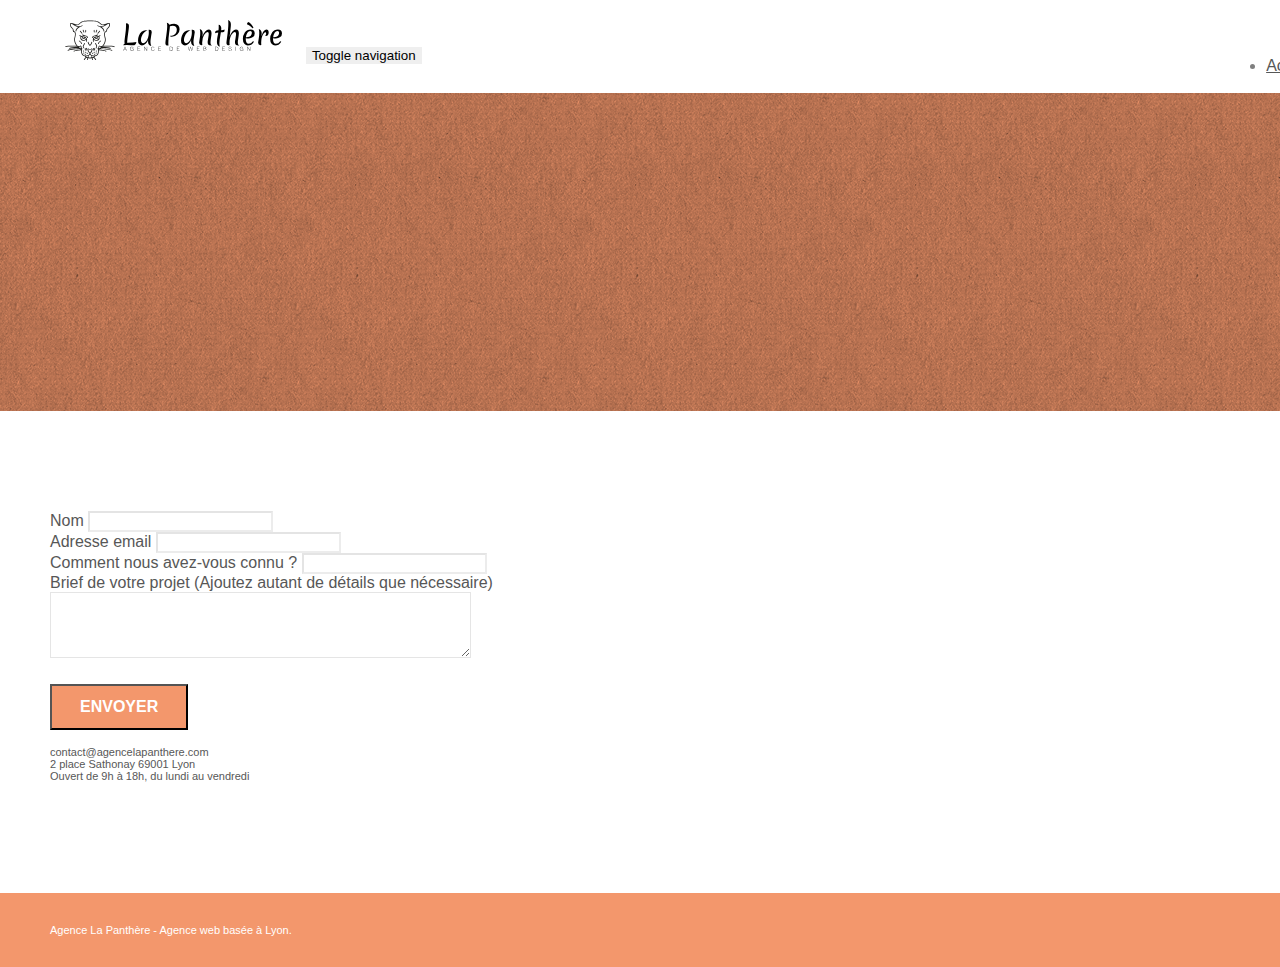
==== page2.html @ d2578657 "added default files" ====
<!doctype html>
<html lang="Default">
<head>
    <meta charset="utf-8">
    <meta name="keywords" content="">
    <meta name="description" content="">
    <meta name="viewport" content="width=device-width, initial-scale=1.0, viewport-fit=cover">
    <link rel="shortcut icon" type="image/png" href="favicon.jpg">
    
	<link rel="stylesheet" type="text/css" href="./css/bootstrap.min.css">
	<link rel="stylesheet" type="text/css" href="style.css">
	<link rel="stylesheet" type="text/css" href="./css/font-awesome.min.css">
	<link rel="stylesheet" type="text/css" href="./css/et-line.min.css">
	
    
	<script src="./js/jquery-2.1.0.min.js"></script>
	<script src="./js/bootstrap.min.js"></script>
	<script src="./js/blocs.min.js"></script>
	<script src="./js/jqBootstrapValidation.js"></script>
	<script src="./js/formHandler.js"></script>
    <title>page2</title>

    
<!-- Analytics -->
 
<!-- Analytics END -->
    
</head>
<body>
<!-- Principal conteneur -->
<div class="page-container">
    
<!-- bloc-0 -->
<div class="bloc bgc-white l-bloc " id="bloc-0">
	<div class="container bloc-sm">
		<nav class="navbar row">
			<div class="navbar-header">
				<a class="navbar-brand" href="index.html"><img src="img/agence-la-panthere-monochrome.svg" alt="atlanta web design logo" height="40" /></a>
				<button id="nav-toggle" type="button" class="ui-navbar-toggle navbar-toggle" data-toggle="collapse" data-target=".navbar-1">
					<span class="sr-only">Toggle navigation</span><span class="icon-bar"></span><span class="icon-bar"></span><span class="icon-bar"></span>
				</button>
			</div>
			<div class="collapse navbar-collapse navbar-1 special-dropdown-nav">
				<ul class="site-navigation nav navbar-nav">
					<li>
						<a href="index.html">Accueil</a>
					</li>
					<li>
					</li>
					<li>
						<a href="page2.html">page2 &gt;</a>
					</li>
				</ul>
			</div>
		</nav>
	</div>
</div>
<!-- bloc-0 END -->

<!-- bloc-6 -->
<div class="bloc bg-dots-bg bg-repeat bgc-atomic-tangerine d-bloc bloc-bg-texture texture-paper" id="bloc-6">
	<div class="container bloc-lg">
		<div class="row">
			<div class="col-sm-12">
				<h1 class="text-center hero-bloc-text tc-white">
					Parlons web design !
				</h1>
				<p class="text-center mg-lg tc-white tight-width-whitespace">
					Nous sommes ravis que vous souhaitiez collaborer avec notre agence.<br>
					Parlez-nous de votre projet en complétant le formulaire ci-dessous.
				</p>
			</div>
		</div>
	</div>
</div>
<!-- bloc-6 END -->

<!-- bloc-7 -->
<div class="bloc bgc-white l-bloc" id="bloc-7">
	<div class="container bloc-lg">
		<div class="row">
			<div class="col-sm-6">
				<form id="form_1" novalidate success-msg="Your message has been sent." fail-msg="Sorry it seems that our mail server is not responding, Sorry for the inconvenience!">
					<div class="form-group">
						<label>
							Nom
						</label>
						<input id="name" class="form-control" required />
					</div>
					<div class="form-group">
						<label>
							Adresse email
						</label>
						<input id="email" class="form-control" type="email" required />
					</div>
					<div class="form-group">
						<label>
							Comment nous avez-vous connu ?
						</label>
						<input class="form-control" type="email" required id="input_504" />
					</div>
					<div class="form-group">
						<label>
							Brief de votre projet (Ajoutez autant de détails que nécessaire)<br>
						</label><textarea id="message" class="form-control" rows="4" cols="50" required></textarea>
					</div> 
					<button class="bloc-button btn btn-lg btn-block cta-hero btn-atomic-tangerine" type="submit">
						Envoyer
					</button>
				</form>
			</div>
			<div class="col-sm-6">
				<p>
					contact@agencelapanthere.com<br>2 place Sathonay 69001 Lyon<br>Ouvert de 9h à 18h, du lundi au vendredi<br>
				</p>
			</div>
		</div>
	</div>
</div>
<!-- bloc-7 END -->

<!-- ScrollToTop Button -->
<a class="bloc-button btn btn-d scrollToTop" onclick="scrollToTarget('1')"><span class="fa fa-chevron-up"></span></a>
<!-- ScrollToTop Button END-->


<!-- Footer - bloc-8 -->
<div class="bloc bgc-atomic-tangerine d-bloc" id="bloc-8">
	<div class="container bloc-sm">
		<div class="row">
			<div class="col-sm-12">
				<p class="text-center white">
					Agence La Panthère - Agence web basée à Lyon.<br>
				</p>
				<div class="row row-no-gutters social">
					<div class="col-sm-3">
						<div class="text-center">
							<a class="social" href="index.html"><span class="fa fa-twitter icon-md"></span></a>
						</div>
					</div>
					<div class="col-sm-3">
						<div class="text-center">
							<a class="social" href="index.html"><span class="fa fa-facebook icon-md"></span></a>
						</div>
					</div>
					<div class="col-sm-3">
						<div class="text-center">
							<a class="social" href="index.html"><span class="fa fa-dribbble icon-md"></span></a>
						</div>
					</div>
					<div class="col-sm-3">
						<div class="text-center">
							<a class="social" href="index.html"><span class="fa fa-instagram icon-md"></span></a>
						</div>
					</div>
				</div>
			</div>
		</div>
	</div>
</div>
<!-- Footer - bloc-8 END -->

</div>
<!-- Principal conteneur END -->
    

</body>
</html>
---- style.css ----
body {
    margin: 0;
    padding: 0;
    background: #FFF;
    overflow-x: hidden;
    -webkit-font-smoothing: antialiased;
    -moz-osx-font-smoothing: grayscale;
}

a,
button {
    transition: all .3s ease-in-out;
    outline: none!important;
}

a:hover {
    text-decoration: none;
    cursor: pointer;
}

#page-loading-blocs-notifaction {
    position: fixed;
    top: 0;
    bottom: 0;
    width: 100%;
    z-index: 100000;
    background: #FFFFFF url("img/pageload-spinner.gif") no-repeat center center;
}

.bloc {
    width: 100%;
    clear: both;
    background: 50% 50% no-repeat;
    padding: 0 50px;
    -webkit-background-size: cover;
    -moz-background-size: cover;
    -o-background-size: cover;
    background-size: cover;
    position: relative;
}

.bloc .container {
    padding-left: 0;
    padding-right: 0;
}

.bloc-lg {
    padding: 100px 50px;
}

.bloc-md {
    padding: 50px;
}

.bloc-sm {
    padding: 20px 50px;
}

.bg-center,
.bg-l-edge,
.bg-r-edge,
.bg-t-edge,
.bg-b-edge,
.bg-tl-edge,
.bg-bl-edge,
.bg-tr-edge,
.bg-br-edge,
.bg-repeat {
    -webkit-background-size: auto!important;
    -moz-background-size: auto!important;
    -o-background-size: auto!important;
    background-size: auto!important;
}

.bg-repeat {
    background: repeat;
}

.bg-t-edge {
    background: top no-repeat;
}

.bloc-bg-texture::before {
    content: "";
    background-size: 2px 2px;
    position: absolute;
    top: 0;
    bottom: 0;
    left: 0;
    right: 0;
}

.texture-paper::before {
    background: url("img/texture-paper.png");
    background-size: 280px 280px;
}

.b-parallax {
    background-attachment: fixed;
}

.d-bloc {
    color: rgba(255, 255, 255, .7);
}

.d-bloc button:hover {
    color: rgba(255, 255, 255, .9);
}

.d-bloc .icon-round,
.d-bloc .icon-square,
.d-bloc .icon-rounded,
.d-bloc .icon-semi-rounded-a,
.d-bloc .icon-semi-rounded-b {
    border-color: rgba(255, 255, 255, .9);
}

.d-bloc .divider-h span {
    border-color: rgba(255, 255, 255, .2);
}

.d-bloc .a-btn,
.d-bloc .navbar a,
.d-bloc .navbar-brand,
.d-bloc a .icon-sm,
.d-bloc a .icon-md,
.d-bloc a .icon-lg,
.d-bloc a .icon-xl,
.d-bloc h1 a,
.d-bloc h2 a,
.d-bloc h3 a,
.d-bloc h4 a,
.d-bloc h5 a,
.d-bloc h6 a,
.d-bloc p a {
    color: rgba(255, 255, 255, .6);
}

.d-bloc .a-btn:hover,
.d-bloc .navbar a:hover,
.d-bloc .navbar-brand:hover,
.d-bloc a:hover .icon-sm,
.d-bloc a:hover .icon-md,
.d-bloc a:hover .icon-lg,
.d-bloc a:hover .icon-xl,
.d-bloc h1 a:hover,
.d-bloc h2 a:hover,
.d-bloc h3 a:hover,
.d-bloc h4 a:hover,
.d-bloc h5 a:hover,
.d-bloc h6 a:hover,
.d-bloc p a:hover {
    color: rgba(255, 255, 255, 1);
}

.d-bloc .navbar-toggle .icon-bar {
    background: rgba(255, 255, 255, 1);
}

.d-bloc .btn-wire,
.d-bloc .btn-wire:hover {
    color: rgba(255, 255, 255, 1);
    border-color: rgba(255, 255, 255, 1);
}

.d-bloc .panel {
    color: rgba(0, 0, 0, .5);
}

.d-bloc .panel button:hover {
    color: rgba(0, 0, 0, .7);
}

.d-bloc .panel icon {
    border-color: rgba(0, 0, 0, .7);
}

.d-bloc .panel .divider-h span {
    border-color: rgba(0, 0, 0, .1);
}

.d-bloc .panel .a-btn {
    color: rgba(0, 0, 0, .6);
}

.d-bloc .panel .a-btn:hover {
    color: rgba(0, 0, 0, 1);
}

.d-bloc .panel .btn-wire,
.d-bloc .panel .btn-wire:hover {
    color: rgba(0, 0, 0, .7);
    border-color: rgba(0, 0, 0, .3);
}

.d-bloc .panel,
.l-bloc {
    color: rgba(0, 0, 0, .5);
}

.d-bloc .panel button:hover,
.l-bloc button:hover {
    color: rgba(0, 0, 0, .7);
}

.l-bloc .icon-round,
.l-bloc .icon-square,
.l-bloc .icon-rounded,
.l-bloc .icon-semi-rounded-a,
.l-bloc .icon-semi-rounded-b {
    border-color: rgba(0, 0, 0, .7);
}

.d-bloc .panel .divider-h span,
.l-bloc .divider-h span {
    border-color: rgba(0, 0, 0, .1);
}

.d-bloc .panel .a-btn,
.l-bloc .a-btn,
.l-bloc .navbar a,
.l-bloc .navbar-brand,
.l-bloc a .icon-sm,
.l-bloc a .icon-md,
.l-bloc a .icon-lg,
.l-bloc a .icon-xl,
.l-bloc h1 a,
.l-bloc h2 a,
.l-bloc h3 a,
.l-bloc h4 a,
.l-bloc h5 a,
.l-bloc h6 a,
.l-bloc p a {
    color: rgba(0, 0, 0, .6);
}

.d-bloc .panel .a-btn:hover,
.l-bloc .a-btn:hover,
.l-bloc .navbar a:hover,
.l-bloc .navbar-brand:hover,
.l-bloc a:hover .icon-sm,
.l-bloc a:hover .icon-md,
.l-bloc a:hover .icon-lg,
.l-bloc a:hover .icon-xl,
.l-bloc h1 a:hover,
.l-bloc h2 a:hover,
.l-bloc h3 a:hover,
.l-bloc h4 a:hover,
.l-bloc h5 a:hover,
.l-bloc h6 a:hover,
.l-bloc p a:hover {
    color: rgba(0, 0, 0, 1);
}

.l-bloc .navbar-toggle .icon-bar {
    color: rgba(0, 0, 0, .6);
}

.d-bloc .panel .btn-wire,
.d-bloc .panel .btn-wire:hover,
.l-bloc .btn-wire,
.l-bloc .btn-wire:hover {
    color: rgba(0, 0, 0, .7);
    border-color: rgba(0, 0, 0, .3);
}

.voffset {
    margin-top: 30px;
}

.voffset-lg {
    margin-top: 80px;
}

.row-no-gutters {
    margin-right: 0;
    margin-left: 0;
}

.row.row-no-gutters > [class^="col-"],
.row.row-no-gutters > [class*=" col-"] {
    padding-right: 0;
    padding-left: 0;
}

#bloc-1-hero h1 {
    font-size: 32px;
}

.navbar {
    margin-bottom: 0;
    z-index: 1;
}

.navbar-brand {
    height: auto;
    padding: 3px 15px;
    font-size: 25px;
    font-weight: normal;
    font-weight: 600;
    line-height: 44px;
}

.navbar-brand img {
    max-height: 200px;
    margin: 0 5px 0 0;
    display: inline;
}

.navbar-brand img[src$=svg] {
    min-width: 100px;
}

.nav-center .navbar-brand img {
    margin: 0;
}

.navbar .nav {
    padding-top: 2px;
    margin-right: -16px;
    float: right;
    z-index: 1;
}

.nav > li {
    float: left;
    margin-top: 4px;
    font-size: 16px;
}

.navbar-nav .open .dropdown-menu > li > a {
    text-align: inherit;
}

.nav > li a:hover,
.nav > li a:focus {
    background: transparent;
}

.navbar-toggle {
    margin: 10px 10px 0 0;
    border: 0px;
}

.navbar-toggle:hover {
    background: transparent!important;
}

.navbar-toggle .icon-bar {
    background-color: rgba(0, 0, 0, .5);
    width: 26px;
}

.nav-invert .navbar .nav {
    float: left;
}

.nav-invert .navbar-header,
.nav-invert .navbar-brand {
    float: right;
    position: relative;
    z-index: 2;
}

@media (min-width: 768px) {
    .site-navigation {
        position: absolute;
        top: 50%;
        right: 20px;
        transform: translate(0, -50%);
        -webkit-transform: translateY(-50%);
    }
    .nav > li .dropdown-menu a,
    .nav > li .dropdown-menu a:hover {
        color: #484848;
    }
    .nav-invert .site-navigation {
        left: 0;
        right: 0;
    }
    .nav-center {
        text-align: center;
    }
    .nav-center .navbar-header {
        width: 100%;
    }
    .nav-center .navbar-header,
    .nav-center .navbar-brand,
    .nav-center .nav > li {
        float: none;
        display: inline-block;
    }
    .nav-center .site-navigation {
        position: relative;
        width: 100%;
        right: 0;
        margin-right: 0px;
        margin-top: 20px;
    }
    .nav-center.mini-nav .navbar-toggle {
        float: none;
        margin: 10px auto 0;
    }
}

.nav > li > .dropdown a {
    background: none!important;
    display: block;
    padding: 14px 15px;
}

nav .caret {
    margin: 0 5px;
}

.dropdown-menu .dropdown-menu {
    top: -8px;
    left: 100%;
}

.dropdown-menu .dropmenu-flow-right {
    top: 100%;
    left: 0;
    margin-left: -1px;
    border-top-left-radius: 0;
    border-top-right-radius: 0;
}

.dropdown-menu .dropdown span {
    border: 4px solid black;
    border-top-color: transparent;
    border-right-color: transparent;
    border-bottom-color: transparent;
    margin: 6px -5px 0 0!important;
    float: right;
}

.mg-md {
    margin-top: 10px;
    margin-bottom: 20px;
}

.mg-lg {
    margin-top: 10px;
    margin-bottom: 40px;
}

.btn {
    margin: 0 5px 5px 0;
}

.btn.pull-right {
    margin: 0 0 5px 5px;
}

.btn-d,
.btn-d:hover,
.btn-d:focus {
    color: #FFF;
    background: rgba(0, 0, 0, .3);
}

button {
    outline: none!important;
}

.btn-rd {
    border-radius: 40px;
}

.btn-clean {
    border: 1px solid rgba(0, 0, 0, .08);
    border-bottom-color: rgba(0, 0, 0, .1);
    text-shadow: 0 1px 0 rgba(0, 0, 1, .1);
    box-shadow: 0 1px 3px rgba(0, 0, 1, .25), inset 0 1px 0 0 rgba(255, 255, 255, .15);
}

.icon-md {
    font-size: 30px!important;
}

.icon-lg {
    font-size: 60px!important;
}

.sm-shadow {
    text-shadow: 0 1px 2px rgba(0, 0, 0, .3);
}

.panel-sq,
.panel-sq .panel-heading,
.panel-sq .panel-footer {
    border-radius: 0;
}

.panel-rd {
    border-radius: 30px;
}

.panel-rd .panel-heading {
    border-radius: 29px 29px 0 0;
}

.panel-rd .panel-footer {
    border-radius: 0 0 29px 29px;
}

.form-control {
    border-color: rgba(0, 0, 0, .1);
    box-shadow: none;
}

.scrollToTop {
    width: 40px;
    height: 40px;
    position: fixed;
    bottom: 20px;
    right: 20px;
    opacity: 0;
    z-index: 500;
    transition: all .3s ease-in-out;
}

.scrollToTop span {
    margin-top: 6px;
}

.showScrollTop {
    font-size: 14px;
    opacity: 1;
}

a[data-lightbox] {
    position: relative;
    display: block;
    text-align: center;
}

a[data-lightbox]:hover::before {
    content: "+";
    font-family: "HelveticaNeue-Light", "Helvetica Neue Light", "Helvetica Neue", Helvetica, Arial;
    font-size: 32px;
    width: 50px;
    height: 50px;
    margin-left: -25px;
    border-radius: 50%;
    background: rgba(0, 0, 0, .6);
    color: #FFF;
    font-weight: 100;
    z-index: 1;
    position: absolute;
    top: 50%;
    transform: translateY(-50%);
    -webkit-transform: translateY(-50%);
}

a[data-lightbox]:hover img {
    opacity: 0.6;
    -webkit-animation-fill-mode: none;
    animation-fill-mode: none;
}

#lightbox-modal {
    display: flex;
    align-items: center;
}

#lightbox-modal .modal-dialog {
    width: 90%;
    max-width: 900px;
    margin: 0 auto 0;
}

#lightbox-modal .modal-dialog img {
    max-height: 90vh;
    margin: 0 auto;
}

.lightbox-caption {
    padding: 20px;
    color: #FFF;
    background: rgba(0, 0, 0, .5);
    position: absolute;
    left: 15px;
    right: 15px;
    bottom: 5px;
}

.close-lightbox {
    color: #FFF;
    font-size: 30px;
    position: absolute;
    top: 20px;
    right: 20px;
    z-index: 20;
    background: rgba(0, 0, 0, .5);
    border: none;
    line-height: 30px;
    padding: 0 9px 5px;
    opacity: 0.3;
}

.close-lightbox:hover,
.next-lightbox:hover,
.prev-lightbox:hover {
    opacity: 1.0;
    color: #FFF;
}

.next-lightbox,
.prev-lightbox {
    font-size: 20px;
    color: rgba(255, 255, 255, .9);
    background: rgba(0, 0, 0, .5);
    transition: all .2s ease-in-out;
    position: absolute;
    top: 45%;
    z-index: 1;
    opacity: 0.4;
}

.next-lightbox {
    padding: 6px 8px 1px 13px;
    right: 25px;
}

.prev-lightbox {
    padding: 6px 13px 1px 10px;
    left: 25px;
}

.snapshot-lb .modal-body {
    padding-bottom: 45px;
}

.snapshot-lb .lightbox-caption {
    padding: 0;
    color: rgba(0, 0, 0, .5);
    background: none;
}

h1,
h2,
h3,
h4,
h5,
h6,
p,
label,
.btn,
a {
    font-family: "helvetica";
    font-weight: 400;
    color: #575757!important;
}

.container {
    max-width: 1000px;
}

.hero-bloc-text {
    font-size: 38px;
}

.hero-bloc-text-sub {
    font-size: 36px;
}

.statement-bloc-text {
    line-height: 26px;
    font-style: italic;
    font-size: 20px;
    text-align: center;
    font-weight: lighter;
    max-width: 520px;
    margin: auto auto auto auto;
}

p {
    font-size: 11px;
}

.tight-width-whitespace {
    max-width: 600px;
    margin: auto auto auto auto;
}

.h1 {
    font-size: 20px;
    font-family: "Open Sans";
}

.cta-hero {
    margin-top: 22px;
    color: #FFFFFF!important;
    text-transform: uppercase;
    padding: 12px 28px 12px 28px;
    font-size: 16px;
    font-weight: 700;
}

.social {
    max-width: 400px;
    margin: auto auto auto auto;
}

h2 {
    font-size: 22px;
    line-height: 1.4em;
}

h3 {
    font-size: 15px;
    text-transform: uppercase;
    font-weight: 700;
    color: #333333!important;
}

.med-width-whitespace {
    max-width: 800px;
    margin: auto auto auto auto;
    box-shadow: 0px 0px 0px #000000;
}

h1 {
    color: #333333!important;
}

h4 {
    color: #333333!important;
}

.icons {
    margin-bottom: 14px;
    margin-top: 24px;
}

.white {
    color: #FFFFFF!important;
}

.portfolio-thumb {
    margin-bottom: 24px;
}

.portfolio-row {
    margin-bottom: 44px;
    margin-top: 50px;
}

.avatar {
    box-shadow: 0px 4px 9px rgba(0, 0, 0, 0.3);
}

.black-background {
    background-color: rgba(165, 147, 99, 0.7);
    padding: 40px 40px 40px 40px;
}

.bold-link {
    font-weight: 900;
    text-decoration: underline!important;
}

.bgc-white {
    background-color: #FFFFFF;
}

.bgc-dark-slate-blue {
    background-color: #364577;
}

.bgc-atomic-tangerine {
    background-color: #F3976C;
}

.tc-white {
    color: #F3976C!important;
}

.btn-atomic-tangerine {
    background: #F3976C;
    color: #FFFFFF!important;
}

.btn-atomic-tangerine:hover {
    background: #c27956!important;
    color: #FFFFFF!important;
}

.ltc-white {
    color: #FFFFFF!important;
}

.ltc-white:hover {
    color: #cccccc!important;
}

.ltc-atomic-tangerine {
    color: #F3976C!important;
}

.ltc-atomic-tangerine:hover {
    color: #c27956!important;
}

.icon-dark-slate-blue {
    color: #364577!important;
    border-color: #364577!important;
}

.bg-dots-bg {
    background-image: url("img/dots-bg.png");
}

.bg-lines-h2-bg {
    background-image: url("img/lines-h2-bg.png");
}

.bg-banniere {
    background-image: url("img/agence-la-panthere.jpg");
}

.bg-presentation {
    background-image: url("img/image-de-presentation.bmp");
}

@media (max-width: 1024px) {
    .bloc {
        padding-left: 20px;
        padding-right: 20px;
    }
    .bloc.full-width-bloc,
    .bloc-tile-2.full-width-bloc .container,
    .bloc-tile-3.full-width-bloc .container,
    .bloc-tile-4.full-width-bloc .container {
        padding-left: 0;
        padding-right: 0;
    }
}

@media (max-width: 992px) and (min-width: 768px) {
    .navbar .nav {
        max-width: 80%
    }
    .nav-center.navbar .nav {
        max-width: 100%
    }
}

@media only screen and (min-device-width: 768px) and (max-device-width: 1024px) and (orientation: landscape) {
    .b-parallax {
        background-attachment: scroll;
    }
}

@media only screen and (min-device-width: 1024px) and (max-device-width: 1366px) and (-webkit-min-device-pixel-ratio: 1.5) {
    .b-parallax {
        background-attachment: scroll;
    }
}

@media (max-width: 991px) {
    .container {
        width: 100%;
    }
    .b-parallax {
        background-attachment: scroll;
    }
    .page-container,
    #hero-bloc {
        overflow-x: hidden;
        position: relative;
    }
    .bloc {
        padding-left: constant(safe-area-inset-left);
        padding-right: constant(safe-area-inset-right);
    }
    .bloc-group,
    .bloc-group .bloc {
        display: block;
        width: 100%;
    }
    .bloc-fill-screen .fill-bloc-top-edge,
    .bloc-fill-screen .fill-bloc-bottom-edge {
        padding: 0 20px;
        padding-left: constant(safe-area-inset-left);
        padding-right: constant(safe-area-inset-right);
    }
}

@media (max-width: 767px) {
    .page-container {
        overflow-x: hidden;
        position: relative;
    }
    h1,
    h2,
    h3,
    h4,
    h5,
    h6,
    p,
    #disqus_thread {
        padding-left: 10px!important;
        padding-right: 10px!important;
    }
    .b-parallax {
        background-attachment: scroll;
    }
    .navbar .nav {
        padding-top: 0;
        border-top: 1px solid rgba(0, 0, 0, .2);
        float: none!important;
    }
    .navbar.row {
        margin-left: 0;
        margin-right: 0;
    }
    .site-navigation {
        position: inherit;
        transform: none;
        -webkit-transform: none;
        -ms-transform: none;
    }
    .nav > li {
        margin-top: 0;
        border-bottom: 1px solid rgba(0, 0, 0, .1);
        background: rgba(0, 0, 0, .05);
        text-align: left;
        padding-left: 15px;
        width: 100%;
    }
    .nav > li:hover {
        background: rgba(0, 0, 0, .08);
    }
    .dropdown .dropdown a .caret {
        float: none;
        margin: 5px 0 0 10px!important;
        border: 4px solid black;
        border-bottom-color: transparent;
        border-right-color: transparent;
        border-left-color: transparent;
    }
    #hero-bloc .navbar .nav {
        background: rgba(0, 0, 0, .8);
    }
    #hero-bloc .navbar .nav a {
        color: rgba(255, 255, 255, .6);
    }
    .hero {
        padding: 50px 0;
    }
    .hero-nav {
        left: -1px;
        right: -1px;
    }
    .navbar-collapse {
        padding: 0;
        overflow-x: hidden;
        -webkit-box-shadow: none;
        box-shadow: none;
    }
    .navbar-brand img {
        max-height: 40px;
        width: auto;
    }
    .nav-invert .navbar-header {
        float: none;
        width: 100%;
    }
    .nav-invert .navbar-toggle {
        float: left;
        margin-left: 10px;
    }
    .bloc {
        padding-left: 0;
        padding-right: 0;
    }
    .bloc-xxl,
    .bloc-xl,
    .bloc-lg {
        padding: 40px 0;
    }
    .bloc-sm,
    .bloc-md {
        padding-left: 0;
        padding-right: 0;
    }
    .bloc-tile-2 .container,
    .bloc-tile-3 .container,
    .bloc-tile-4 .container,
    .bloc-fill-screen .fill-bloc-top-edge,
    .bloc-fill-screen .fill-bloc-bottom-edge {
        padding-left: 0;
        padding-right: 0;
    }
    .a-block {
        padding: 0 10px;
    }
    .btn-dwn {
        display: none;
    }
    .voffset {
        margin-top: 5px;
    }
    .voffset-md {
        margin-top: 20px;
    }
    .voffset-lg {
        margin-top: 30px;
    }
    form {
        padding: 5px;
    }
    .close-lightbox {
        display: inline-block;
    }
    .blocsapp-device-iphone5 {
        background-size: 216px 425px;
        padding-top: 60px;
        width: 216px;
        height: 425px;
    }
    .blocsapp-device-iphone5 img {
        width: 180px;
        height: 320px;
    }
}

@media (max-width: 400px) {
    .bloc {
        padding-left: 0;
        padding-right: 0;
    }
}

@media (max-width: 767px) {
    .bloc-mob-center-text {
        text-align: center;
    }
}
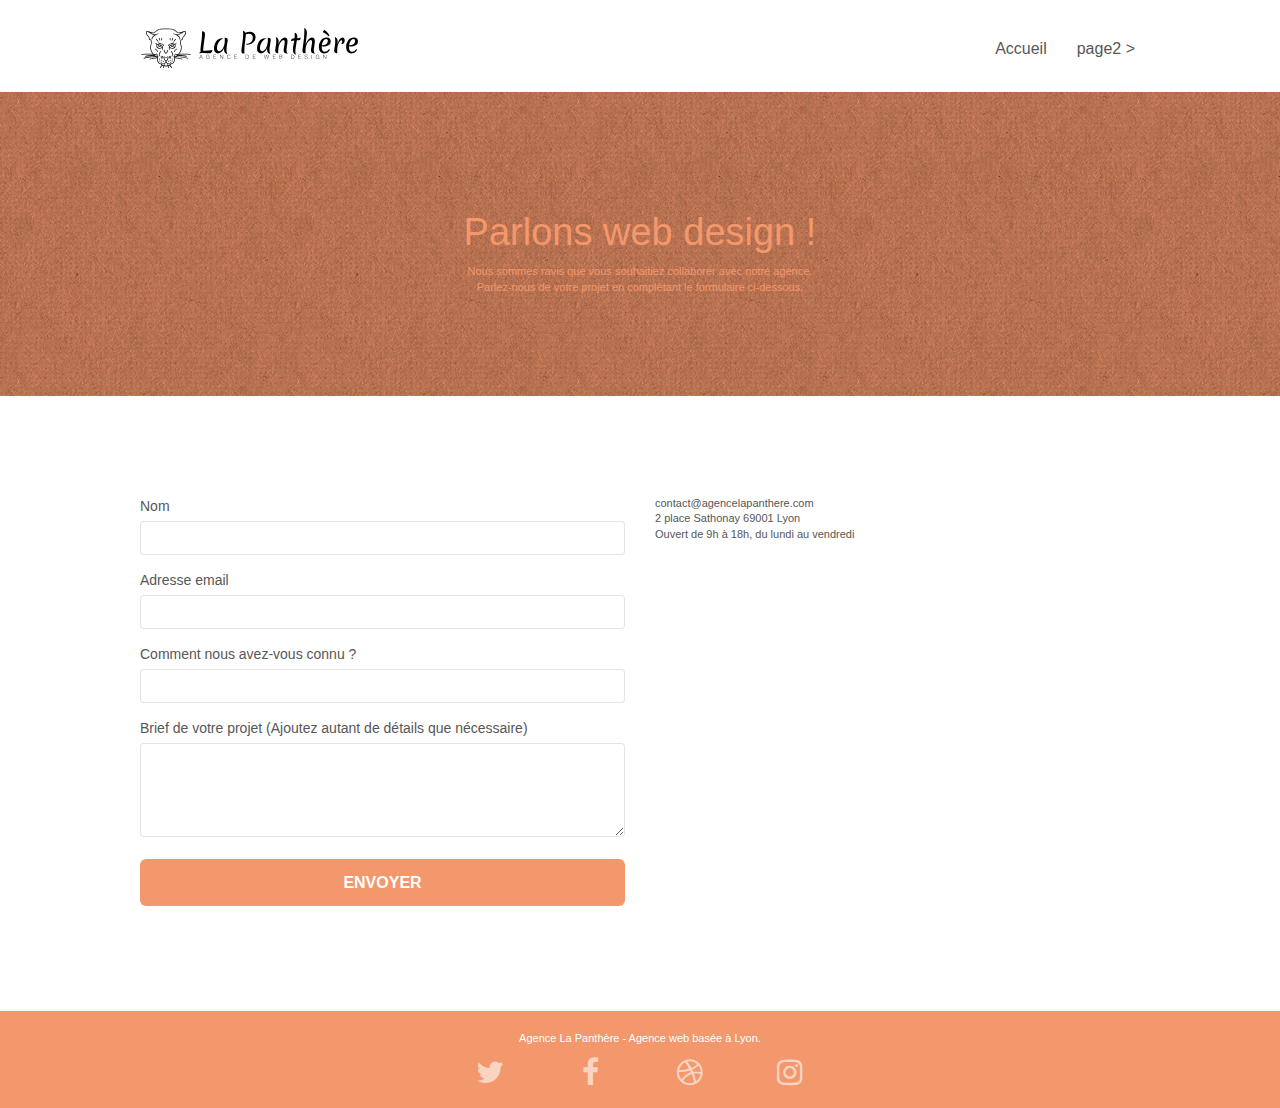
==== commit 9ed953d9: "multiple changes" ====
--- a/page2.html
+++ b/page2.html
@@ -1,24 +1,17 @@
 <!doctype html>
-<html lang="Default">
+<html lang="fr">
 <head>
     <meta charset="utf-8">
-    <meta name="keywords" content="">
     <meta name="description" content="">
     <meta name="viewport" content="width=device-width, initial-scale=1.0, viewport-fit=cover">
     <link rel="shortcut icon" type="image/png" href="favicon.jpg">
     
-	<link rel="stylesheet" type="text/css" href="./css/bootstrap.min.css">
-	<link rel="stylesheet" type="text/css" href="style.css">
-	<link rel="stylesheet" type="text/css" href="./css/font-awesome.min.css">
-	<link rel="stylesheet" type="text/css" href="./css/et-line.min.css">
+	<link rel="stylesheet" type="text/css" href="./css/bootstrap.css">
+	<link rel="stylesheet" type="text/css" href="./style.css">
+	<link rel="stylesheet" type="text/css" href="./css/font-awesome.css">
+	<link rel="stylesheet" type="text/css" href="./css/et-line.css">
 	
-    
-	<script src="./js/jquery-2.1.0.min.js"></script>
-	<script src="./js/bootstrap.min.js"></script>
-	<script src="./js/blocs.min.js"></script>
-	<script src="./js/jqBootstrapValidation.js"></script>
-	<script src="./js/formHandler.js"></script>
-    <title>page2</title>
+    <title>Contact - Agence Web Design - La Panthère</title>
 
     
 <!-- Analytics -->
@@ -27,142 +20,151 @@
     
 </head>
 <body>
-<!-- Principal conteneur -->
-<div class="page-container">
-    
-<!-- bloc-0 -->
-<div class="bloc bgc-white l-bloc " id="bloc-0">
-	<div class="container bloc-sm">
-		<nav class="navbar row">
-			<div class="navbar-header">
-				<a class="navbar-brand" href="index.html"><img src="img/agence-la-panthere-monochrome.svg" alt="atlanta web design logo" height="40" /></a>
-				<button id="nav-toggle" type="button" class="ui-navbar-toggle navbar-toggle" data-toggle="collapse" data-target=".navbar-1">
-					<span class="sr-only">Toggle navigation</span><span class="icon-bar"></span><span class="icon-bar"></span><span class="icon-bar"></span>
-				</button>
-			</div>
-			<div class="collapse navbar-collapse navbar-1 special-dropdown-nav">
-				<ul class="site-navigation nav navbar-nav">
-					<li>
-						<a href="index.html">Accueil</a>
-					</li>
-					<li>
-					</li>
-					<li>
-						<a href="page2.html">page2 &gt;</a>
-					</li>
-				</ul>
-			</div>
-		</nav>
+	<!-- Principal conteneur -->
+	<div class="page-container">
+		
+	<!-- bloc-0 -->
+	<div class="bloc bgc-white l-bloc " id="bloc-0">
+		<div class="container bloc-sm">
+
+			<nav class="navbar row">
+				<div class="navbar-header">
+					<a class="navbar-brand" href="index.html">
+						<img src="img/agence-la-panthere-monochrome.svg" alt="atlanta web design logo" height="40" />
+					</a>
+					
+					<button id="nav-toggle" type="button" class="ui-navbar-toggle navbar-toggle" data-toggle="collapse" data-target=".navbar-1">
+						<span>
+							<i class="fa fa-bars fa-2x"></i>
+						</span>
+					</button>
+				</div>
+				<div class="collapse navbar-collapse navbar-1 special-dropdown-nav">
+					<ul class="site-navigation nav navbar-nav">
+						<li>
+							<a href="index.html">Accueil</a>
+						</li>
+						<li>
+							<a href="page2.html">page2 &gt;</a>
+						</li>
+					</ul>
+				</div>
+			</nav>
+		</div>
 	</div>
-</div>
-<!-- bloc-0 END -->
+	<!-- bloc-0 END -->
 
-<!-- bloc-6 -->
-<div class="bloc bg-dots-bg bg-repeat bgc-atomic-tangerine d-bloc bloc-bg-texture texture-paper" id="bloc-6">
-	<div class="container bloc-lg">
-		<div class="row">
-			<div class="col-sm-12">
-				<h1 class="text-center hero-bloc-text tc-white">
-					Parlons web design !
-				</h1>
-				<p class="text-center mg-lg tc-white tight-width-whitespace">
-					Nous sommes ravis que vous souhaitiez collaborer avec notre agence.<br>
-					Parlez-nous de votre projet en complétant le formulaire ci-dessous.
-				</p>
+	<!-- bloc-6 -->
+	<div class="bloc bg-dots-bg bg-repeat bgc-atomic-tangerine d-bloc bloc-bg-texture texture-paper" id="bloc-6">
+		<div class="container bloc-lg">
+			<div class="row">
+				<div class="col-sm-12">
+					<h1 class="text-center hero-bloc-text tc-white">
+						Parlons web design !
+					</h1>
+					<p class="text-center mg-lg tc-white tight-width-whitespace">
+						Nous sommes ravis que vous souhaitiez collaborer avec notre agence.<br>
+						Parlez-nous de votre projet en complétant le formulaire ci-dessous.
+					</p>
+				</div>
 			</div>
 		</div>
 	</div>
-</div>
-<!-- bloc-6 END -->
+	<!-- bloc-6 END -->
 
-<!-- bloc-7 -->
-<div class="bloc bgc-white l-bloc" id="bloc-7">
-	<div class="container bloc-lg">
-		<div class="row">
-			<div class="col-sm-6">
-				<form id="form_1" novalidate success-msg="Your message has been sent." fail-msg="Sorry it seems that our mail server is not responding, Sorry for the inconvenience!">
-					<div class="form-group">
-						<label>
-							Nom
-						</label>
-						<input id="name" class="form-control" required />
-					</div>
-					<div class="form-group">
-						<label>
-							Adresse email
-						</label>
-						<input id="email" class="form-control" type="email" required />
-					</div>
-					<div class="form-group">
-						<label>
-							Comment nous avez-vous connu ?
-						</label>
-						<input class="form-control" type="email" required id="input_504" />
-					</div>
-					<div class="form-group">
-						<label>
-							Brief de votre projet (Ajoutez autant de détails que nécessaire)<br>
-						</label><textarea id="message" class="form-control" rows="4" cols="50" required></textarea>
-					</div> 
-					<button class="bloc-button btn btn-lg btn-block cta-hero btn-atomic-tangerine" type="submit">
-						Envoyer
-					</button>
-				</form>
-			</div>
-			<div class="col-sm-6">
-				<p>
-					contact@agencelapanthere.com<br>2 place Sathonay 69001 Lyon<br>Ouvert de 9h à 18h, du lundi au vendredi<br>
-				</p>
+	<!-- bloc-7 -->
+	<div class="bloc bgc-white l-bloc" id="bloc-7">
+		<div class="container bloc-lg">
+			<div class="row">
+				<div class="col-sm-6">
+					<form id="form_1" novalidate success-msg="Your message has been sent." fail-msg="Sorry it seems that our mail server is not responding, Sorry for the inconvenience!">
+						<div class="form-group">
+							<label>
+								Nom
+							</label>
+							<input id="name" class="form-control" required />
+						</div>
+						<div class="form-group">
+							<label>
+								Adresse email
+							</label>
+							<input id="email" class="form-control" type="email" required />
+						</div>
+						<div class="form-group">
+							<label>
+								Comment nous avez-vous connu ?
+							</label>
+							<input class="form-control" type="email" required id="input_504" />
+						</div>
+						<div class="form-group">
+							<label>
+								Brief de votre projet (Ajoutez autant de détails que nécessaire)<br>
+							</label><textarea id="message" class="form-control" rows="4" cols="50" required></textarea>
+						</div> 
+						<button class="bloc-button btn btn-lg btn-block cta-hero btn-atomic-tangerine" type="submit">
+							Envoyer
+						</button>
+					</form>
+				</div>
+				<div class="col-sm-6">
+					<p>
+						contact@agencelapanthere.com<br>2 place Sathonay 69001 Lyon<br>Ouvert de 9h à 18h, du lundi au vendredi<br>
+					</p>
+				</div>
 			</div>
 		</div>
 	</div>
-</div>
-<!-- bloc-7 END -->
+	<!-- bloc-7 END -->
 
-<!-- ScrollToTop Button -->
-<a class="bloc-button btn btn-d scrollToTop" onclick="scrollToTarget('1')"><span class="fa fa-chevron-up"></span></a>
-<!-- ScrollToTop Button END-->
+	<!-- ScrollToTop Button -->
+	<a class="bloc-button btn btn-d scrollToTop" onclick="scrollToTarget('1')"><span class="fa fa-chevron-up"></span></a>
+	<!-- ScrollToTop Button END-->
 
 
-<!-- Footer - bloc-8 -->
-<div class="bloc bgc-atomic-tangerine d-bloc" id="bloc-8">
-	<div class="container bloc-sm">
-		<div class="row">
-			<div class="col-sm-12">
-				<p class="text-center white">
-					Agence La Panthère - Agence web basée à Lyon.<br>
-				</p>
-				<div class="row row-no-gutters social">
-					<div class="col-sm-3">
-						<div class="text-center">
-							<a class="social" href="index.html"><span class="fa fa-twitter icon-md"></span></a>
+	<!-- Footer - bloc-8 -->
+	<div class="bloc bgc-atomic-tangerine d-bloc" id="bloc-8">
+		<div class="container bloc-sm">
+			<div class="row">
+				<div class="col-sm-12">
+					<p class="text-center white">
+						Agence La Panthère - Agence web basée à Lyon.<br>
+					</p>
+					<div class="row row-no-gutters social">
+						<div class="col-sm-3">
+							<div class="text-center">
+								<a class="social" href="index.html"><span class="fa fa-twitter icon-md"></span></a>
+							</div>
 						</div>
-					</div>
-					<div class="col-sm-3">
-						<div class="text-center">
-							<a class="social" href="index.html"><span class="fa fa-facebook icon-md"></span></a>
+						<div class="col-sm-3">
+							<div class="text-center">
+								<a class="social" href="index.html"><span class="fa fa-facebook icon-md"></span></a>
+							</div>
 						</div>
-					</div>
-					<div class="col-sm-3">
-						<div class="text-center">
-							<a class="social" href="index.html"><span class="fa fa-dribbble icon-md"></span></a>
+						<div class="col-sm-3">
+							<div class="text-center">
+								<a class="social" href="index.html"><span class="fa fa-dribbble icon-md"></span></a>
+							</div>
 						</div>
-					</div>
-					<div class="col-sm-3">
-						<div class="text-center">
-							<a class="social" href="index.html"><span class="fa fa-instagram icon-md"></span></a>
+						<div class="col-sm-3">
+							<div class="text-center">
+								<a class="social" href="index.html"><span class="fa fa-instagram icon-md"></span></a>
+							</div>
 						</div>
 					</div>
 				</div>
 			</div>
 		</div>
 	</div>
-</div>
-<!-- Footer - bloc-8 END -->
+	<!-- Footer - bloc-8 END -->
 
-</div>
-<!-- Principal conteneur END -->
-    
+	</div>
+	<!-- Principal conteneur END -->
+		
+	<script src="./js/jquery-2.1.0.min.js"></script>
+	<script src="./js/bootstrap.min.js"></script>
+	<script src="./js/blocs.min.js"></script>
+	<script src="./js/jqBootstrapValidation.js"></script>
+	<script src="./js/formHandler.js"></script>
 
 </body>
 </html>
--- a/css/et-line.css
+++ b/css/et-line.css
@@ -0,0 +1,519 @@
+@font-face {
+    font-family: et-line;
+    src: url(../fonts/et-line.eot);
+    src: url(../fonts/et-line.eot?#iefix) format('embedded-opentype'), url(../fonts/et-line.woff) format('woff'), url(../fonts/et-line.ttf) format('truetype'), url(../fonts/et-line.svg#et-line) format('svg');
+    font-weight: 400;
+    font-style: normal
+}
+
+.et-icon-adjustments,
+.et-icon-alarmclock,
+.et-icon-anchor,
+.et-icon-aperture,
+.et-icon-attachment,
+.et-icon-bargraph,
+.et-icon-basket,
+.et-icon-beaker,
+.et-icon-bike,
+.et-icon-book-open,
+.et-icon-briefcase,
+.et-icon-browser,
+.et-icon-calendar,
+.et-icon-camera,
+.et-icon-caution,
+.et-icon-chat,
+.et-icon-circle-compass,
+.et-icon-clipboard,
+.et-icon-clock,
+.et-icon-cloud,
+.et-icon-compass,
+.et-icon-desktop,
+.et-icon-dial,
+.et-icon-document,
+.et-icon-documents,
+.et-icon-download,
+.et-icon-dribbble,
+.et-icon-edit,
+.et-icon-envelope,
+.et-icon-expand,
+.et-icon-facebook,
+.et-icon-flag,
+.et-icon-focus,
+.et-icon-gears,
+.et-icon-genius,
+.et-icon-gift,
+.et-icon-global,
+.et-icon-globe,
+.et-icon-googleplus,
+.et-icon-grid,
+.et-icon-happy,
+.et-icon-hazardous,
+.et-icon-heart,
+.et-icon-hotairballoon,
+.et-icon-hourglass,
+.et-icon-key,
+.et-icon-laptop,
+.et-icon-layers,
+.et-icon-lifesaver,
+.et-icon-lightbulb,
+.et-icon-linegraph,
+.et-icon-linkedin,
+.et-icon-lock,
+.et-icon-magnifying-glass,
+.et-icon-map,
+.et-icon-map-pin,
+.et-icon-megaphone,
+.et-icon-mic,
+.et-icon-mobile,
+.et-icon-newspaper,
+.et-icon-notebook,
+.et-icon-paintbrush,
+.et-icon-paperclip,
+.et-icon-pencil,
+.et-icon-phone,
+.et-icon-picture,
+.et-icon-pictures,
+.et-icon-piechart,
+.et-icon-presentation,
+.et-icon-pricetags,
+.et-icon-printer,
+.et-icon-profile-female,
+.et-icon-profile-male,
+.et-icon-puzzle,
+.et-icon-quote,
+.et-icon-recycle,
+.et-icon-refresh,
+.et-icon-ribbon,
+.et-icon-rss,
+.et-icon-sad,
+.et-icon-scissors,
+.et-icon-scope,
+.et-icon-search,
+.et-icon-shield,
+.et-icon-speedometer,
+.et-icon-strategy,
+.et-icon-streetsign,
+.et-icon-tablet,
+.et-icon-target,
+.et-icon-telescope,
+.et-icon-toolbox,
+.et-icon-tools,
+.et-icon-tools-2,
+.et-icon-trophy,
+.et-icon-tumblr,
+.et-icon-twitter,
+.et-icon-upload,
+.et-icon-video,
+.et-icon-wallet,
+.et-icon-wine {
+    font-family: et-line;
+    speak: none;
+    font-style: normal;
+    font-weight: 400;
+    font-variant: normal;
+    text-transform: none;
+    line-height: 1;
+    -webkit-font-smoothing: antialiased;
+    -moz-osx-font-smoothing: grayscale;
+    display: inline-block
+}
+
+.et-icon-mobile:before {
+    content: "\e000"
+}
+
+.et-icon-laptop:before {
+    content: "\e001"
+}
+
+.et-icon-desktop:before {
+    content: "\e002"
+}
+
+.et-icon-tablet:before {
+    content: "\e003"
+}
+
+.et-icon-phone:before {
+    content: "\e004"
+}
+
+.et-icon-document:before {
+    content: "\e005"
+}
+
+.et-icon-documents:before {
+    content: "\e006"
+}
+
+.et-icon-search:before {
+    content: "\e007"
+}
+
+.et-icon-clipboard:before {
+    content: "\e008"
+}
+
+.et-icon-newspaper:before {
+    content: "\e009"
+}
+
+.et-icon-notebook:before {
+    content: "\e00a"
+}
+
+.et-icon-book-open:before {
+    content: "\e00b"
+}
+
+.et-icon-browser:before {
+    content: "\e00c"
+}
+
+.et-icon-calendar:before {
+    content: "\e00d"
+}
+
+.et-icon-presentation:before {
+    content: "\e00e"
+}
+
+.et-icon-picture:before {
+    content: "\e00f"
+}
+
+.et-icon-pictures:before {
+    content: "\e010"
+}
+
+.et-icon-video:before {
+    content: "\e011"
+}
+
+.et-icon-camera:before {
+    content: "\e012"
+}
+
+.et-icon-printer:before {
+    content: "\e013"
+}
+
+.et-icon-toolbox:before {
+    content: "\e014"
+}
+
+.et-icon-briefcase:before {
+    content: "\e015"
+}
+
+.et-icon-wallet:before {
+    content: "\e016"
+}
+
+.et-icon-gift:before {
+    content: "\e017"
+}
+
+.et-icon-bargraph:before {
+    content: "\e018"
+}
+
+.et-icon-grid:before {
+    content: "\e019"
+}
+
+.et-icon-expand:before {
+    content: "\e01a"
+}
+
+.et-icon-focus:before {
+    content: "\e01b"
+}
+
+.et-icon-edit:before {
+    content: "\e01c"
+}
+
+.et-icon-adjustments:before {
+    content: "\e01d"
+}
+
+.et-icon-ribbon:before {
+    content: "\e01e"
+}
+
+.et-icon-hourglass:before {
+    content: "\e01f"
+}
+
+.et-icon-lock:before {
+    content: "\e020"
+}
+
+.et-icon-megaphone:before {
+    content: "\e021"
+}
+
+.et-icon-shield:before {
+    content: "\e022"
+}
+
+.et-icon-trophy:before {
+    content: "\e023"
+}
+
+.et-icon-flag:before {
+    content: "\e024"
+}
+
+.et-icon-map:before {
+    content: "\e025"
+}
+
+.et-icon-puzzle:before {
+    content: "\e026"
+}
+
+.et-icon-basket:before {
+    content: "\e027"
+}
+
+.et-icon-envelope:before {
+    content: "\e028"
+}
+
+.et-icon-streetsign:before {
+    content: "\e029"
+}
+
+.et-icon-telescope:before {
+    content: "\e02a"
+}
+
+.et-icon-gears:before {
+    content: "\e02b"
+}
+
+.et-icon-key:before {
+    content: "\e02c"
+}
+
+.et-icon-paperclip:before {
+    content: "\e02d"
+}
+
+.et-icon-attachment:before {
+    content: "\e02e"
+}
+
+.et-icon-pricetags:before {
+    content: "\e02f"
+}
+
+.et-icon-lightbulb:before {
+    content: "\e030"
+}
+
+.et-icon-layers:before {
+    content: "\e031"
+}
+
+.et-icon-pencil:before {
+    content: "\e032"
+}
+
+.et-icon-tools:before {
+    content: "\e033"
+}
+
+.et-icon-tools-2:before {
+    content: "\e034"
+}
+
+.et-icon-scissors:before {
+    content: "\e035"
+}
+
+.et-icon-paintbrush:before {
+    content: "\e036"
+}
+
+.et-icon-magnifying-glass:before {
+    content: "\e037"
+}
+
+.et-icon-circle-compass:before {
+    content: "\e038"
+}
+
+.et-icon-linegraph:before {
+    content: "\e039"
+}
+
+.et-icon-mic:before {
+    content: "\e03a"
+}
+
+.et-icon-strategy:before {
+    content: "\e03b"
+}
+
+.et-icon-beaker:before {
+    content: "\e03c"
+}
+
+.et-icon-caution:before {
+    content: "\e03d"
+}
+
+.et-icon-recycle:before {
+    content: "\e03e"
+}
+
+.et-icon-anchor:before {
+    content: "\e03f"
+}
+
+.et-icon-profile-male:before {
+    content: "\e040"
+}
+
+.et-icon-profile-female:before {
+    content: "\e041"
+}
+
+.et-icon-bike:before {
+    content: "\e042"
+}
+
+.et-icon-wine:before {
+    content: "\e043"
+}
+
+.et-icon-hotairballoon:before {
+    content: "\e044"
+}
+
+.et-icon-globe:before {
+    content: "\e045"
+}
+
+.et-icon-genius:before {
+    content: "\e046"
+}
+
+.et-icon-map-pin:before {
+    content: "\e047"
+}
+
+.et-icon-dial:before {
+    content: "\e048"
+}
+
+.et-icon-chat:before {
+    content: "\e049"
+}
+
+.et-icon-heart:before {
+    content: "\e04a"
+}
+
+.et-icon-cloud:before {
+    content: "\e04b"
+}
+
+.et-icon-upload:before {
+    content: "\e04c"
+}
+
+.et-icon-download:before {
+    content: "\e04d"
+}
+
+.et-icon-target:before {
+    content: "\e04e"
+}
+
+.et-icon-hazardous:before {
+    content: "\e04f"
+}
+
+.et-icon-piechart:before {
+    content: "\e050"
+}
+
+.et-icon-speedometer:before {
+    content: "\e051"
+}
+
+.et-icon-global:before {
+    content: "\e052"
+}
+
+.et-icon-compass:before {
+    content: "\e053"
+}
+
+.et-icon-lifesaver:before {
+    content: "\e054"
+}
+
+.et-icon-clock:before {
+    content: "\e055"
+}
+
+.et-icon-aperture:before {
+    content: "\e056"
+}
+
+.et-icon-quote:before {
+    content: "\e057"
+}
+
+.et-icon-scope:before {
+    content: "\e058"
+}
+
+.et-icon-alarmclock:before {
+    content: "\e059"
+}
+
+.et-icon-refresh:before {
+    content: "\e05a"
+}
+
+.et-icon-happy:before {
+    content: "\e05b"
+}
+
+.et-icon-sad:before {
+    content: "\e05c"
+}
+
+.et-icon-facebook:before {
+    content: "\e05d"
+}
+
+.et-icon-twitter:before {
+    content: "\e05e"
+}
+
+.et-icon-googleplus:before {
+    content: "\e05f"
+}
+
+.et-icon-rss:before {
+    content: "\e060"
+}
+
+.et-icon-tumblr:before {
+    content: "\e061"
+}
+
+.et-icon-linkedin:before {
+    content: "\e062"
+}
+
+.et-icon-dribbble:before {
+    content: "\e063"
+}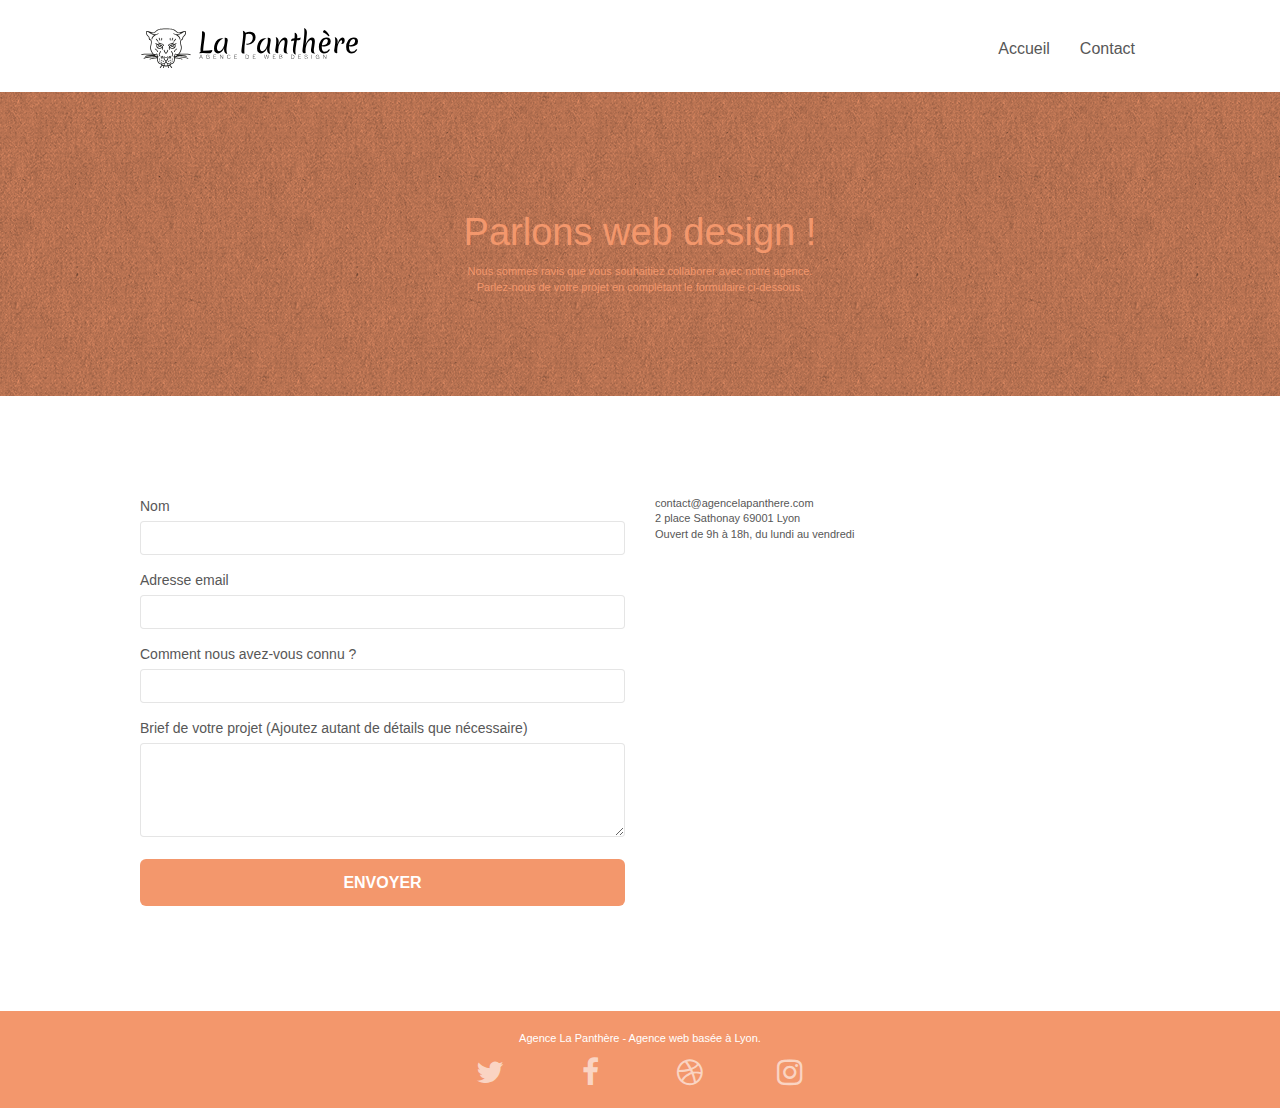
==== commit ccb9f406: "solved ticket#76" ====
--- a/page2.html
+++ b/page2.html
@@ -45,7 +45,7 @@
 							<a href="index.html">Accueil</a>
 						</li>
 						<li>
-							<a href="page2.html">page2 &gt;</a>
+							<a href="page2.html">Contact</a>
 						</li>
 					</ul>
 				</div>
